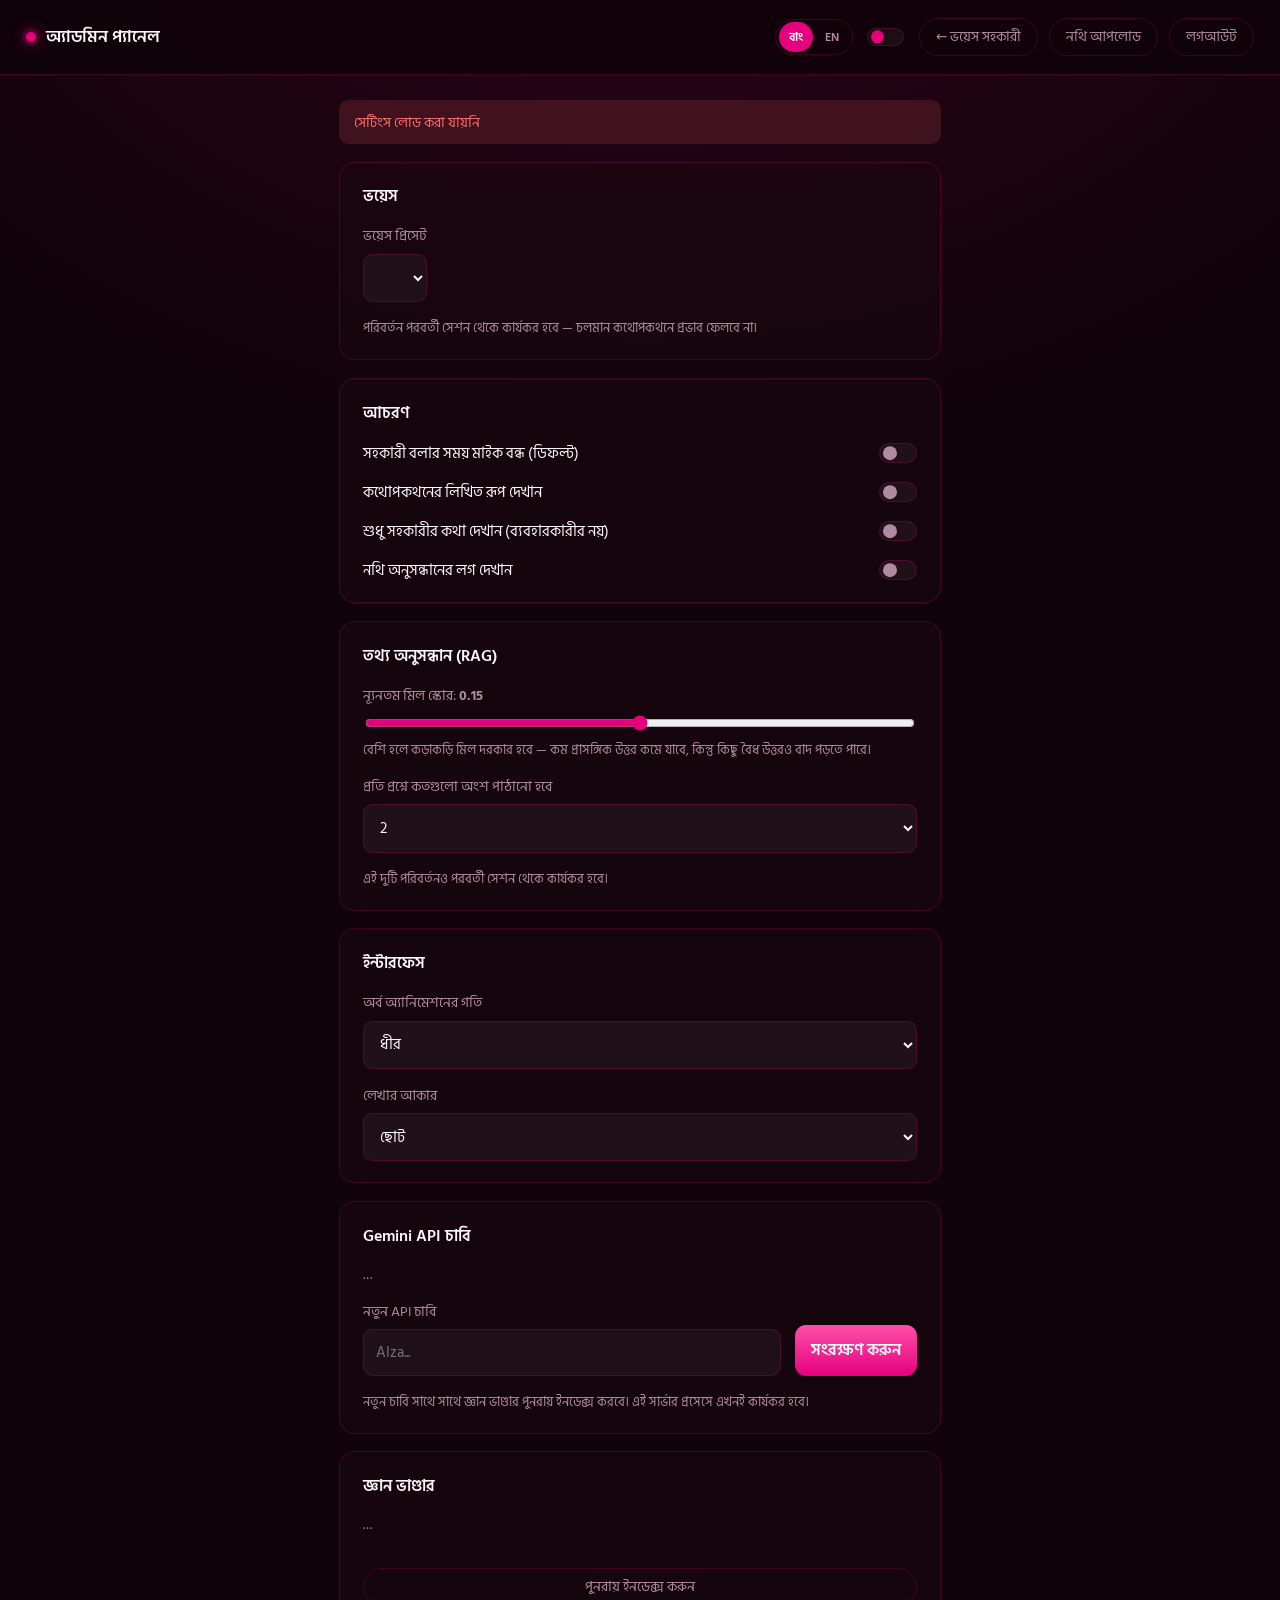
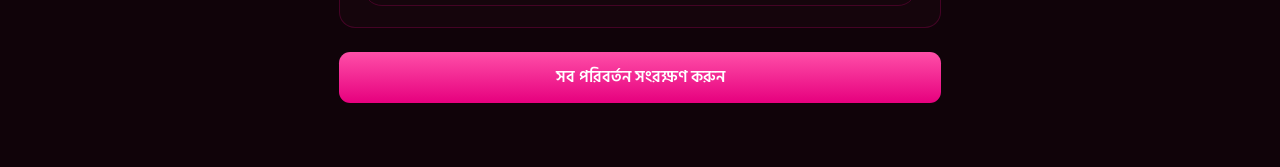
==== static/admin.html @ 380a922e "Initial commit" ====
<!DOCTYPE html>
<html lang="bn">
<head>
<meta charset="utf-8" />
<meta name="viewport" content="width=device-width, initial-scale=1" />
<title>অ্যাডমিন প্যানেল — ব্র্যাক ভয়েস সহকারী</title>
<link rel="preconnect" href="https://fonts.googleapis.com" />
<link rel="preconnect" href="https://fonts.gstatic.com" crossorigin />
<link href="https://fonts.googleapis.com/css2?family=Hind+Siliguri:wght@400;500;600;700&display=swap" rel="stylesheet" />
<link rel="stylesheet" href="/static/admin.css" />
</head>
<body>

<header class="admin-head">
  <div class="login-mark">
    <span class="mark-dot" aria-hidden="true"></span>
    <span data-i18n="panelTitle">অ্যাডমিন প্যানেল</span>
  </div>
  <div class="admin-head-actions">
    <div class="lang-toggle" role="group" aria-label="Language">
      <button type="button" id="langBn" data-lang="bn">বাং</button>
      <button type="button" id="langEn" data-lang="en">EN</button>
    </div>

    <button class="theme-toggle" id="themeToggle" type="button" aria-label="Toggle theme">
      <span class="theme-track"><span class="theme-thumb"></span></span>
    </button>

    <a href="/" class="ghost-btn" data-i18n="backToVoice">← ভয়েস সহকারী</a>
    <a href="#" class="ghost-btn" id="uploadLink" target="_blank" rel="noopener" data-i18n="uploadDocs">নথি আপলোড</a>
    <button class="ghost-btn" id="logoutBtn" type="button" data-i18n="logout">লগআউট</button>
  </div>
</header>

<main class="admin-main">

  <div class="save-banner" id="saveBanner"></div>

  <!-- Voice -->
  <section class="card">
    <h2 data-i18n="voiceTitle">ভয়েস</h2>
    <div class="field-row">
      <label class="field">
        <span data-i18n="voicePreset">ভয়েস প্রিসেট</span>
        <select id="voice"></select>
      </label>
    </div>
    <p class="hint" data-i18n="voiceHint">পরিবর্তন পরবর্তী সেশন থেকে কার্যকর হবে — চলমান কথোপকথনে প্রভাব ফেলবে না।</p>
  </section>

  <!-- Behavior -->
  <section class="card">
    <h2 data-i18n="behaviorTitle">আচরণ</h2>
    <label class="switch-row">
      <span data-i18n="echoGuardLabel">সহকারী বলার সময় মাইক বন্ধ (ডিফল্ট)</span>
      <span class="switch"><input type="checkbox" id="echo_guard_default" /><span class="switch-track"></span></span>
    </label>
    <label class="switch-row">
      <span data-i18n="showTranscriptionLabel">কথোপকথনের লিখিত রূপ দেখান</span>
      <span class="switch"><input type="checkbox" id="show_transcription" /><span class="switch-track"></span></span>
    </label>
    <label class="switch-row">
      <span data-i18n="showOnlyAssistantLabel">শুধু সহকারীর কথা দেখান (ব্যবহারকারীর নয়)</span>
      <span class="switch"><input type="checkbox" id="show_only_assistant" /><span class="switch-track"></span></span>
    </label>
    <label class="switch-row">
      <span data-i18n="showRetrievalLogsLabel">নথি অনুসন্ধানের লগ দেখান</span>
      <span class="switch"><input type="checkbox" id="show_retrieval_logs" /><span class="switch-track"></span></span>
    </label>
  </section>

  <!-- Retrieval -->
  <section class="card">
    <h2 data-i18n="retrievalTitle">তথ্য অনুসন্ধান (RAG)</h2>
    <div class="field">
      <span><span data-i18n="minScoreLabel">ন্যূনতম মিল স্কোর:</span> <b id="minScoreValue">0.15</b></span>
      <input type="range" id="min_score" min="0.10" max="0.30" step="0.01" />
      <p class="hint" data-i18n="minScoreHint">বেশি হলে কড়াকড়ি মিল দরকার হবে — কম প্রাসঙ্গিক উত্তর কমে যাবে, কিন্তু কিছু বৈধ উত্তরও বাদ পড়তে পারে।</p>
    </div>
    <div class="field">
      <span data-i18n="topKLabel">প্রতি প্রশ্নে কতগুলো অংশ পাঠানো হবে</span>
      <select id="rag_top_k">
        <option value="2">2</option>
        <option value="4">4</option>
        <option value="6">6</option>
        <option value="8">8</option>
      </select>
    </div>
    <p class="hint" data-i18n="retrievalNextSession">এই দুটি পরিবর্তনও পরবর্তী সেশন থেকে কার্যকর হবে।</p>
  </section>

  <!-- Interface -->
  <section class="card">
    <h2 data-i18n="interfaceTitle">ইন্টারফেস</h2>
    <div class="field">
      <span data-i18n="orbSpeedLabel">অর্ব অ্যানিমেশনের গতি</span>
      <select id="orb_speed">
        <option value="slow" data-i18n="speedSlow">ধীর</option>
        <option value="normal" data-i18n="speedNormal">স্বাভাবিক</option>
        <option value="fast" data-i18n="speedFast">দ্রুত</option>
      </select>
    </div>
    <div class="field">
      <span data-i18n="fontSizeLabel">লেখার আকার</span>
      <select id="font_size">
        <option value="small" data-i18n="sizeSmall">ছোট</option>
        <option value="normal" data-i18n="sizeNormal">স্বাভাবিক</option>
        <option value="large" data-i18n="sizeLarge">বড়</option>
      </select>
    </div>
  </section>

  <!-- API key -->
  <section class="card">
    <h2 data-i18n="apiKeyTitle">Gemini API চাবি</h2>
    <p class="hint" id="currentKeyHint">…</p>
    <div class="field-row">
      <label class="field" style="flex:1">
        <span data-i18n="newApiKeyLabel">নতুন API চাবি</span>
        <input type="password" id="apiKeyInput" placeholder="AIza..." autocomplete="off" />
      </label>
      <button class="primary-btn" id="saveKeyBtn" type="button" style="align-self:flex-end" data-i18n="saveBtn">সংরক্ষণ করুন</button>
    </div>
    <p class="hint" data-i18n="apiKeyHint">নতুন চাবি সাথে সাথে জ্ঞান ভাণ্ডার পুনরায় ইনডেক্স করবে। এই সার্ভার প্রসেসে এখনই কার্যকর হবে।</p>
  </section>

  <!-- Knowledge base -->
  <section class="card">
    <h2 data-i18n="kbTitle">জ্ঞান ভাণ্ডার</h2>
    <p class="hint" id="kbSummary">…</p>
    <ul class="file-list" id="kbFileList"></ul>
    <button class="ghost-btn" id="reloadKbBtn" type="button" data-i18n="reloadKbBtn">পুনরায় ইনডেক্স করুন</button>
  </section>

  <button class="primary-btn save-all" id="saveAllBtn" type="button" data-i18n="saveAllBtn">সব পরিবর্তন সংরক্ষণ করুন</button>

</main>

<script src="/static/admin.js"></script>
</body>
</html>
---- static/admin.css ----
:root, [data-theme="dark"] {
  --magenta: #E6007E;
  --magenta-lit: #FF4FA8;
  --ink: #FDF6FA;
  --muted: #B08AA0;
  --base: #100309;
  --edge: rgba(230, 0, 126, 0.22);
  --card-bg: rgba(26, 7, 16, 0.6);
  --input-bg: rgba(255, 255, 255, 0.05);
  --select-bg: #201018;   /* solid — dropdown popups ignore alpha backgrounds */
  --head-bg: rgba(16, 3, 9, 0.9);
  color-scheme: dark;
}

[data-theme="light"] {
  --magenta: #E6007E;
  --magenta-lit: #FF4FA8;
  --ink: #2B1420;
  --muted: #8A6A78;
  --base: #FBF6EC;
  --edge: rgba(230, 0, 126, 0.18);
  --card-bg: rgba(255, 255, 255, 0.75);
  --input-bg: rgba(43, 20, 32, 0.04);
  --select-bg: #FFFFFF;
  --head-bg: rgba(251, 246, 236, 0.92);
  color-scheme: light;
}

* { box-sizing: border-box; }
html, body { min-height: 100%; margin: 0; }

body {
  background:
    radial-gradient(120% 60% at 50% -10%, rgba(230, 0, 126, 0.16), transparent 60%),
    var(--base);
  color: var(--ink);
  font-family: "Hind Siliguri", "Noto Sans Bengali", system-ui, sans-serif;
  min-height: 100vh;
  transition: background-color 0.2s, color 0.2s;
}
[data-theme="light"] body {
  background:
    radial-gradient(120% 60% at 50% -10%, rgba(230, 0, 126, 0.08), transparent 60%),
    var(--base);
}

/* ---------------- login page ---------------- */
.login-body {
  display: flex;
  align-items: center;
  justify-content: center;
  padding: 1.5rem;
}

.login-card {
  width: 100%;
  max-width: 380px;
  background: var(--card-bg);
  border: 1px solid var(--edge);
  border-radius: 1rem;
  padding: 2rem 1.8rem;
  display: flex;
  flex-direction: column;
  gap: 1.1rem;
  backdrop-filter: blur(8px);
}

.login-mark {
  display: flex;
  align-items: center;
  gap: 0.6rem;
  font-weight: 600;
  font-size: 1.05rem;
}
.mark-dot {
  width: 0.65rem; height: 0.65rem;
  border-radius: 50%;
  background: var(--magenta);
  box-shadow: 0 0 0 4px rgba(230, 0, 126, 0.16), 0 0 16px var(--magenta);
  flex: none;
}

.login-sub { margin: 0; font-size: 0.86rem; color: var(--muted); line-height: 1.6; }

.field {
  display: flex;
  flex-direction: column;
  gap: 0.4rem;
  font-size: 0.86rem;
  color: var(--muted);
}
.field input, .field select {
  font: inherit;
  font-size: 0.95rem;
  color: var(--ink);
  background-color: var(--input-bg);
  border: 1px solid var(--edge);
  border-radius: 0.6rem;
  padding: 0.6rem 0.75rem;
  outline: none;
  transition: border-color 0.16s;
}
.field input:focus, .field select:focus { border-color: var(--magenta); }
.field input[type="range"] { padding: 0; background: none; border: none; accent-color: var(--magenta); }

/* Dropdowns: force a solid, theme-matched background + readable text on
   both the closed control and the open popup list. color-scheme above
   handles most browsers; this is the explicit fallback for the rest. */
select {
  background-color: var(--select-bg) !important;
  color: var(--ink) !important;
}
select option {
  background-color: var(--select-bg);
  color: var(--ink);
}

.login-error {
  min-height: 1.2em;
  font-size: 0.84rem;
  color: #FF6B6B;
}

.login-btn, .primary-btn {
  background: linear-gradient(180deg, var(--magenta-lit), var(--magenta));
  color: #fff;
  border: 0;
  border-radius: 0.7rem;
  padding: 0.8rem 1rem;
  font: inherit;
  font-weight: 600;
  font-size: 0.98rem;
  cursor: pointer;
  transition: opacity 0.15s, transform 0.1s;
}
.login-btn:hover, .primary-btn:hover { opacity: 0.92; }
.login-btn:active, .primary-btn:active { transform: translateY(1px); }
.login-btn:disabled { opacity: 0.6; cursor: wait; }

.back-link {
  text-align: center;
  font-size: 0.85rem;
  color: var(--muted);
  text-decoration: none;
}
.back-link:hover { color: var(--ink); }

/* ---------------- admin panel ---------------- */
.admin-head {
  display: flex;
  align-items: center;
  justify-content: space-between;
  gap: 1rem;
  flex-wrap: wrap;
  padding: 1.1rem 1.6rem;
  border-bottom: 1px solid var(--edge);
  position: sticky;
  top: 0;
  background: var(--head-bg);
  backdrop-filter: blur(8px);
  z-index: 10;
}
.admin-head-actions { display: flex; align-items: center; gap: 0.7rem; }

.ghost-btn {
  background: none;
  border: 1px solid var(--edge);
  color: var(--muted);
  border-radius: 999px;
  padding: 0.45rem 1rem;
  font: inherit;
  font-size: 0.85rem;
  cursor: pointer;
  text-decoration: none;
  transition: color 0.15s, border-color 0.15s;
}
.ghost-btn:hover { color: var(--ink); border-color: var(--magenta); }

/* language toggle: two-way pill switch, BN | EN */
.lang-toggle {
  display: flex;
  align-items: center;
  border: 1px solid var(--edge);
  border-radius: 999px;
  padding: 0.15rem;
  gap: 0.1rem;
}
.lang-toggle button {
  background: none;
  border: 0;
  font: inherit;
  font-size: 0.78rem;
  font-weight: 600;
  color: var(--muted);
  padding: 0.3rem 0.65rem;
  border-radius: 999px;
  cursor: pointer;
  transition: background 0.15s, color 0.15s;
}
.lang-toggle button.active {
  background: var(--magenta);
  color: #fff;
}

/* theme toggle: same visual language as the main app */
.theme-toggle {
  display: flex;
  align-items: center;
  gap: 0.4rem;
  background: none;
  border: 0;
  cursor: pointer;
  color: var(--muted);
  padding: 0.2rem;
}
.theme-track {
  width: 2.3rem; height: 1.15rem;
  border-radius: 999px;
  border: 1px solid var(--edge);
  background: rgba(255, 255, 255, 0.05);
  position: relative;
  transition: background 0.2s;
}
[data-theme="light"] .theme-track { background: rgba(43, 20, 32, 0.06); }
.theme-thumb {
  position: absolute;
  top: 50%; left: 0.16rem;
  width: 0.83rem; height: 0.83rem;
  border-radius: 50%;
  background: var(--magenta);
  transform: translateY(-50%);
  transition: left 0.2s;
}
[data-theme="light"] .theme-thumb { left: 1.28rem; }

.admin-main {
  max-width: 640px;
  margin: 0 auto;
  padding: 1.6rem 1.2rem 4rem;
  display: flex;
  flex-direction: column;
  gap: 1.1rem;
}

.save-banner {
  min-height: 0;
  font-size: 0.88rem;
  border-radius: 0.6rem;
  overflow: hidden;
  max-height: 0;
  opacity: 0;
  transition: max-height 0.25s ease, opacity 0.25s ease, padding 0.25s ease, margin 0.25s ease;
  padding: 0 0.9rem;
}
.save-banner.show {
  max-height: 3rem;
  opacity: 1;
  padding: 0.65rem 0.9rem;
}
.save-banner.ok { background: rgba(111, 217, 111, 0.14); color: #6FD96F; }
.save-banner.error { background: rgba(255, 107, 107, 0.14); color: #FF6B6B; }
[data-theme="light"] .save-banner.ok { color: #2E7D32; }
[data-theme="light"] .save-banner.error { color: #B42323; }

.card {
  background: var(--card-bg);
  border: 1px solid var(--edge);
  border-radius: 1rem;
  padding: 1.3rem 1.4rem;
  display: flex;
  flex-direction: column;
  gap: 1rem;
}
.card h2 {
  margin: 0;
  font-size: 1rem;
  font-weight: 600;
  color: var(--ink);
}

.field-row { display: flex; gap: 0.9rem; align-items: flex-end; }

.hint {
  margin: 0;
  font-size: 0.8rem;
  color: var(--muted);
  line-height: 1.6;
}

.switch-row {
  display: flex;
  align-items: center;
  justify-content: space-between;
  gap: 1rem;
  font-size: 0.92rem;
  cursor: pointer;
}
.switch { position: relative; width: 2.4rem; height: 1.3rem; flex: none; }
.switch input { position: absolute; opacity: 0; width: 100%; height: 100%; margin: 0; cursor: pointer; }
.switch-track {
  position: absolute; inset: 0;
  border-radius: 999px;
  background: var(--input-bg);
  border: 1px solid var(--edge);
  transition: background 0.2s;
}
.switch-track::after {
  content: "";
  position: absolute;
  top: 50%; left: 0.18rem;
  width: 0.86rem; height: 0.86rem;
  border-radius: 50%;
  background: var(--muted);
  transform: translateY(-50%);
  transition: left 0.2s, background 0.2s;
}
.switch input:checked + .switch-track { background: rgba(230, 0, 126, 0.28); border-color: var(--magenta); }
.switch input:checked + .switch-track::after { left: 1.2rem; background: var(--magenta-lit); }

.file-list {
  list-style: none;
  margin: 0;
  padding: 0;
  display: flex;
  flex-direction: column;
  gap: 0.4rem;
  max-height: 12rem;
  overflow-y: auto;
}
.file-list li {
  font-size: 0.85rem;
  color: var(--muted);
  padding: 0.4rem 0.6rem;
  background: var(--input-bg);
  border-radius: 0.4rem;
}
.file-list li.file-item {
  display: flex;
  align-items: center;
  justify-content: space-between;
  gap: 0.6rem;
}
.file-name {
  font-size: 0.85rem;
  color: var(--muted);
  overflow: hidden;
  text-overflow: ellipsis;
  white-space: nowrap;
}
.file-delete {
  flex: none;
  width: 1.6rem; height: 1.6rem;
  border-radius: 50%;
  border: 1px solid var(--edge);
  background: none;
  color: var(--muted);
  font-size: 0.78rem;
  line-height: 1;
  cursor: pointer;
  display: flex;
  align-items: center;
  justify-content: center;
  transition: color 0.15s, border-color 0.15s, background 0.15s;
}
.file-delete:hover {
  color: #fff;
  background: #E24B4A;
  border-color: #E24B4A;
}
.file-list .empty-note { font-style: italic; }

.save-all { margin-top: 0.4rem; }

@media (max-width: 560px) {
  .field-row { flex-direction: column; align-items: stretch; }
  .admin-head { padding: 1rem; }
  .admin-head-actions { flex-wrap: wrap; }
}
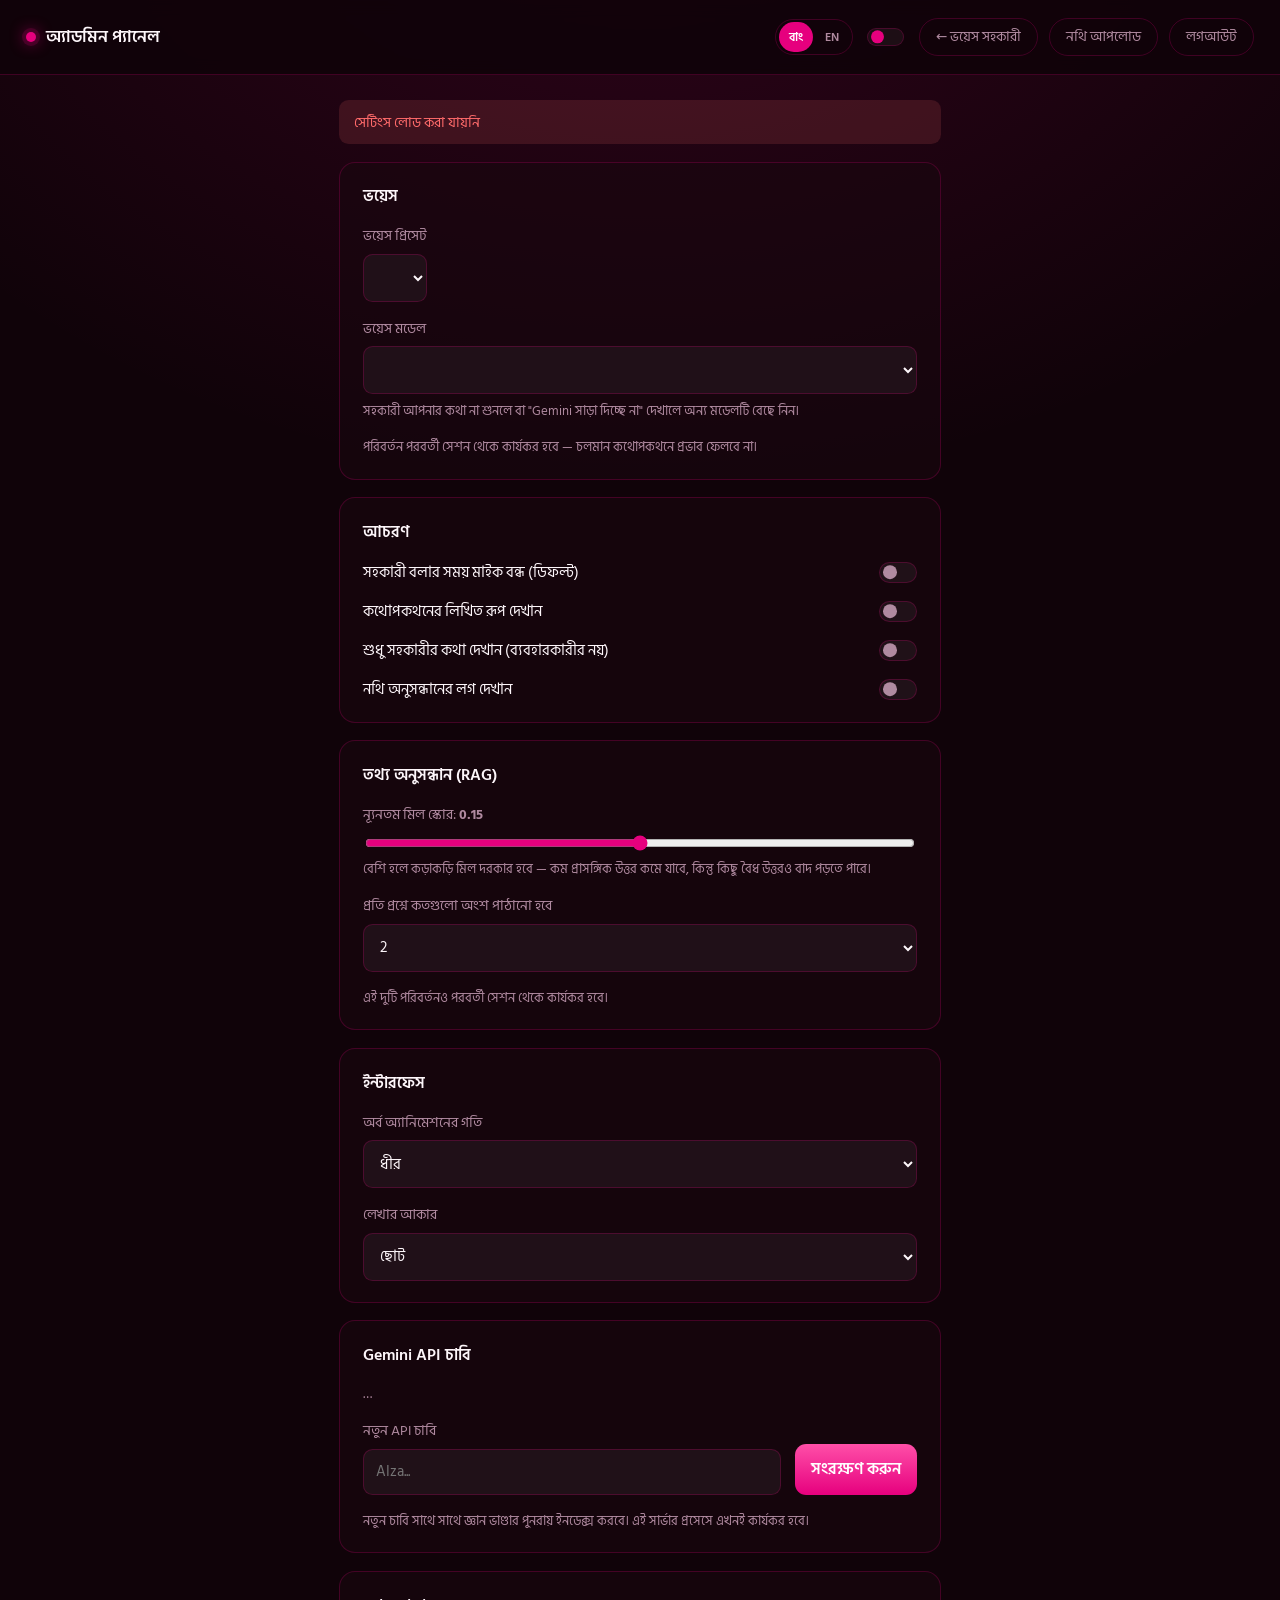
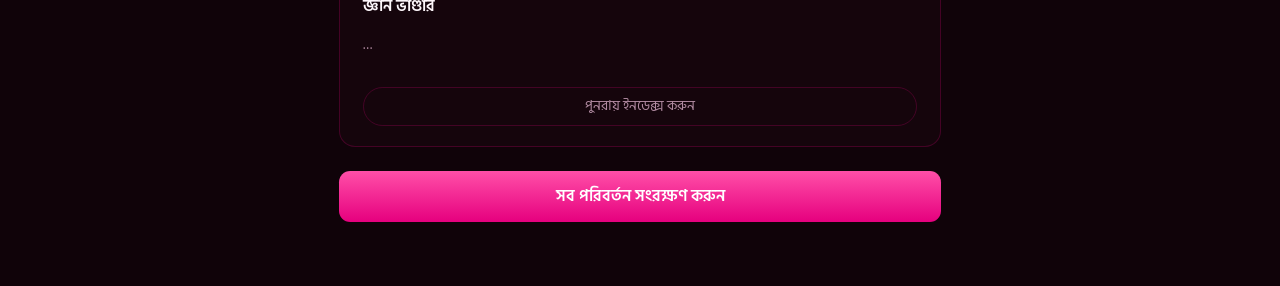
==== commit 588f2625: "Make the voice model selectable; default to gemini-3.8-live gemini-3.1-flash-live-preview has been f" ====
--- a/static/admin.html
+++ b/static/admin.html
@@ -2,12 +2,19 @@
 <html lang="bn">
 <head>
 <meta charset="utf-8" />
-<meta name="viewport" content="width=device-width, initial-scale=1" />
+<meta name="viewport" content="width=device-width, initial-scale=1, viewport-fit=cover" />
 <title>অ্যাডমিন প্যানেল — ব্র্যাক ভয়েস সহকারী</title>
 <link rel="preconnect" href="https://fonts.googleapis.com" />
 <link rel="preconnect" href="https://fonts.gstatic.com" crossorigin />
 <link href="https://fonts.googleapis.com/css2?family=Hind+Siliguri:wght@400;500;600;700&display=swap" rel="stylesheet" />
 <link rel="stylesheet" href="/static/admin.css" />
+<script>
+  // Apply the saved theme before paint (shared 'brac-theme' key).
+  (function () {
+    var t = localStorage.getItem('brac-theme') === 'light' ? 'light' : 'dark';
+    document.documentElement.setAttribute('data-theme', t);
+  })();
+</script>
 </head>
 <body>
 
@@ -27,7 +34,7 @@
     </button>
 
     <a href="/" class="ghost-btn" data-i18n="backToVoice">← ভয়েস সহকারী</a>
-    <a href="#" class="ghost-btn" id="uploadLink" target="_blank" rel="noopener" data-i18n="uploadDocs">নথি আপলোড</a>
+    <a href="/upload" class="ghost-btn" data-i18n="uploadDocs">নথি আপলোড</a>
     <button class="ghost-btn" id="logoutBtn" type="button" data-i18n="logout">লগআউট</button>
   </div>
 </header>
@@ -44,6 +51,11 @@
         <span data-i18n="voicePreset">ভয়েস প্রিসেট</span>
         <select id="voice"></select>
       </label>
+    </div>
+    <div class="field">
+      <span data-i18n="liveModelLabel">ভয়েস মডেল</span>
+      <select id="live_model"></select>
+      <p class="hint" data-i18n="liveModelHint">সহকারী আপনার কথা না শুনলে বা "Gemini সাড়া দিচ্ছে না" দেখালে অন্য মডেলটি বেছে নিন।</p>
     </div>
     <p class="hint" data-i18n="voiceHint">পরিবর্তন পরবর্তী সেশন থেকে কার্যকর হবে — চলমান কথোপকথনে প্রভাব ফেলবে না।</p>
   </section>
@@ -119,8 +131,9 @@
         <span data-i18n="newApiKeyLabel">নতুন API চাবি</span>
         <input type="password" id="apiKeyInput" placeholder="AIza..." autocomplete="off" />
       </label>
-      <button class="primary-btn" id="saveKeyBtn" type="button" style="align-self:flex-end" data-i18n="saveBtn">সংরক্ষণ করুন</button>
+      <button class="primary-btn" id="saveKeyBtn" type="button" data-i18n="saveBtn">সংরক্ষণ করুন</button>
     </div>
+    <p class="hint warn" id="keyTemporaryNote" data-i18n="keyTemporaryNote" hidden></p>
     <p class="hint" data-i18n="apiKeyHint">নতুন চাবি সাথে সাথে জ্ঞান ভাণ্ডার পুনরায় ইনডেক্স করবে। এই সার্ভার প্রসেসে এখনই কার্যকর হবে।</p>
   </section>
 
--- a/static/admin.css
+++ b/static/admin.css
@@ -36,7 +36,9 @@
   color: var(--ink);
   font-family: "Hind Siliguri", "Noto Sans Bengali", system-ui, sans-serif;
   min-height: 100vh;
+  min-height: 100dvh;   /* phones: the height that's actually visible */
   transition: background-color 0.2s, color 0.2s;
+  -webkit-tap-highlight-color: transparent;
 }
 [data-theme="light"] body {
   background:
@@ -101,6 +103,9 @@
   transition: border-color 0.16s;
 }
 .field input:focus, .field select:focus { border-color: var(--magenta); }
+.field[hidden] { display: none; }
+.field-hint { font-size: 0.78rem; color: var(--muted); opacity: 0.85; }
+.field input:disabled { opacity: 0.55; cursor: not-allowed; }
 .field input[type="range"] { padding: 0; background: none; border: none; accent-color: var(--magenta); }
 
 /* Dropdowns: force a solid, theme-matched background + readable text on
@@ -136,6 +141,7 @@
 .login-btn:hover, .primary-btn:hover { opacity: 0.92; }
 .login-btn:active, .primary-btn:active { transform: translateY(1px); }
 .login-btn:disabled { opacity: 0.6; cursor: wait; }
+.primary-btn:disabled { opacity: 0.55; cursor: default; }
 
 .back-link {
   text-align: center;
@@ -285,7 +291,14 @@
   font-size: 0.8rem;
   color: var(--muted);
   line-height: 1.6;
-}
+  overflow-wrap: anywhere;   /* the masked API key is one long unbroken run */
+}
+.hint.warn {
+  color: #FFC27A;
+  border-left: 2px solid #FFC27A;
+  padding-left: 0.7rem;
+}
+[data-theme="light"] .hint.warn { color: #9A5B00; border-left-color: #C77700; }
 
 .switch-row {
   display: flex;
@@ -373,6 +386,25 @@
 
 @media (max-width: 560px) {
   .field-row { flex-direction: column; align-items: stretch; }
-  .admin-head { padding: 1rem; }
-  .admin-head-actions { flex-wrap: wrap; }
-}
+
+  /* Not sticky on phones: once its buttons wrap onto extra rows, a sticky
+     header would permanently cover a fifth of the screen. */
+  .admin-head {
+    position: static;
+    padding: max(0.8rem, env(safe-area-inset-top, 0px)) 0.9rem 0.8rem;
+    gap: 0.6rem;
+  }
+  .admin-head-actions { flex-wrap: wrap; gap: 0.5rem; }
+  .ghost-btn { padding: 0.5rem 0.9rem; }
+
+  .admin-main { padding: 1.1rem 0.8rem calc(3rem + env(safe-area-inset-bottom, 0px)); }
+  .card { padding: 1.1rem 1rem; }
+  .switch-row { padding: 0.15rem 0; }
+  .file-delete { width: 2.2rem; height: 2.2rem; }
+
+  .login-body { padding: 1rem; }
+  .login-card { padding: 1.6rem 1.3rem; }
+
+  /* 16px keeps iOS Safari from zooming the page when a field is focused. */
+  .field input, .field select { font-size: 16px; }
+}
